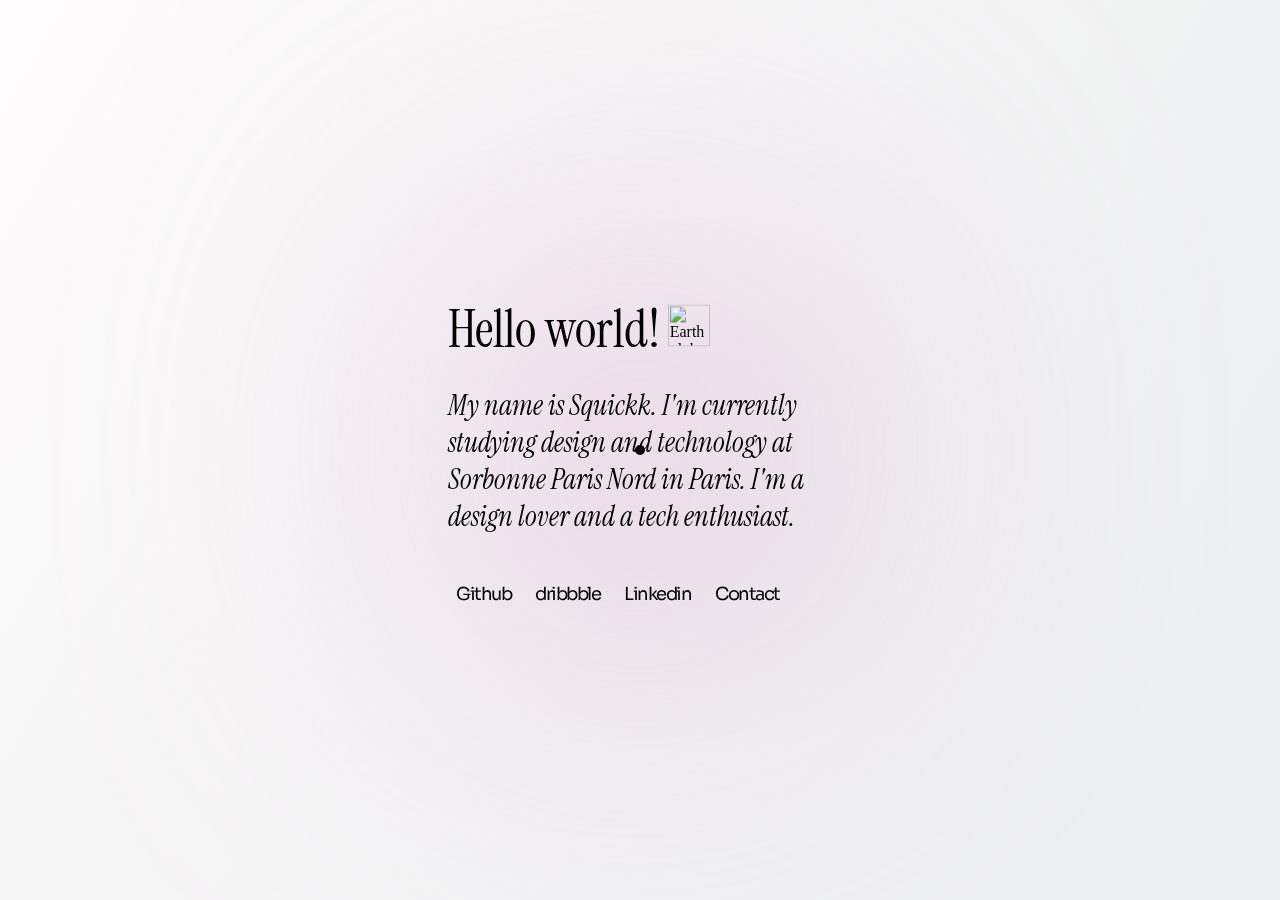
==== index.html @ 09679588 "revamp homepage plus quali" ====
<html lang="fr">

<head>
    <meta charset="utf-8">
    <title>About me</title>
    <meta name="author" content="Ramzi">
    <meta name="description" content="Mon protfolio">
    <link rel="icon" type="image/x-icon" href="img/favicon.ico">
    <link rel="stylesheet" href="styles/index.css">
    <link rel="stylesheet" href="styles/cursor.css">
    <link rel="stylesheet" type="text/css" href="https://unpkg.com/@phosphor-icons/web@2.1.1/src/bold/style.css" />
</head>

<body>
    <!--Cursor Part-->
    <div class="cursor-outer"></div>
    <div class="cursor-inner"></div>
    <script src="/js/cursor.js"></script>

    <div class=container>

        <div class="hello">
            <div class="world">
                <h1>Hello world!</h1>
                <img class="globe_emoji" src="img/globe.gif" alt="Earth globe in 3D rotating on itself">
            </div>
            <span class="paragraph">
                <p>
                    My name is Squickk. I'm currently studying design and technology at Sorbonne Paris Nord in Paris. I'm a design
                    lover and a tech enthusiast.
                </p>
            </span>
        </div>

        <div class="links">
            <a class="button github" target="_blank" rel="noopener noreferrer" href="https://dribbble.com/squickk">
                <i class="ph ph-github-logo" style="color: rgb(0, 0, 0); font-size: 24px;"></i>
                <span>Github</span>
            </a>
            <a class="button dribbble" target="_blank" rel="noopener noreferrer" href="https://dribbble.com/squickk">
                <i class="ph ph-dribbble-logo" style="color: rgb(255, 30, 175); font-size: 24px;"></i>
                <span>dribbble</span>
            </a>
            <a class="button linkedin" target="_blank" rel="noopener noreferrer"
                href="https://www.linkedin.com/in/i-663436272/">
                <i class="ph ph-linkedin-logo" style="color: rgb(40, 0, 170); font-size: 24px;"></i>
                <span>Linkedin</span>
            </a>
            <a class="button mail" target="_blank" rel="noopener noreferrer" href="mailto:ramzi.idir@proton.me">
                <i class="ph ph-at" style="color: rgb(255, 90, 30); font-size: 24px;"></i>
                <span>Contact</span>
            </a>
        </div>


        <!-- Buttons blocked for test
        <div class=stack_buttons>
            <div class="first_row">
                <a class="button github" target="_blank" rel="noopener noreferrer" href="https://github.com/buchtioof/">
                    <i class="ph ph-github-logo" style="color: rgb(255, 255, 255); font-size: 32px;"></i>
                    <span>Github</span>
                </a>
                <a class="button dribbble" target="_blank" rel="noopener noreferrer"
                    href="https://dribbble.com/squickk">
                    <i class="ph ph-dribbble-logo" style="color: rgb(255, 30, 175); font-size: 32px;"></i>
                    <span>dribbble</span>
                </a>
                <a class="button mail" target="_blank" rel="noopener noreferrer" href="mailto:ramzi.idir@proton.me">
                    <i class="ph ph-at" style="color: rgb(255, 90, 30); font-size: 32px;"></i>
                    <span>Mail</span>
                </a>
            </div>
            <div class="second_row">
                <a class="button linkedin" target="_blank" rel="noopener noreferrer"
                    href="https://www.linkedin.com/in/i-663436272/">
                    <i class="ph ph-linkedin-logo" style="color: rgb(40, 0, 170); font-size: 32px;"></i>
                    <span>Linkedin</span>
                </a>
                <a class="button curriculum" target="_blank" rel="noopener noreferrer" href="curriculum.html">
                    <i class="ph ph-identification-card" style="color: rgb(50, 140, 0); font-size: 32px;"></i>
                    <span>CV (In Work)</span>
                </a>
            </div>
            <a class="footer_text" href="https://github.com/buchtioof/aboutme">Source code and credits can be found
                right here.</a>
        </div>
        -->
    </div>


    <script src="https://unpkg.com/@phosphor-icons/web@2.1.1"></script>


</body>

</html>
---- styles/index.css ----
@import url(https://fonts.googleapis.com/css?family=Instrument+Serif:regular,italic);
@import url(https://fonts.googleapis.com/css?family=Sora:100,200,300,regular,500,600,700,800);

/* Reset and color page */

body,
h1,
p,
span {
	padding: 0%;
	margin: 0%;
	left: 0px;
	top: 0px;
}

body {
	background-color: rgba(255, 252, 249, 1);
}

/* Content settings */

body {
    background-image: linear-gradient(120deg, #fdfbfb 0%, #ebedee 100%);
}

h1 {
	color: rgba(0, 0, 0, 1);
	font-family: Instrument Serif;
	font-style: normal;
	font-weight: 200;
	text-align: left;
	font-size: 52px;
	letter-spacing: 0;
}

p {
	color: rgba(0, 0, 0, 1);
	font-family: Instrument Serif;
	font-style: italic;
	font-weight: 400;
	text-align: left;
	font-size: 28px;
}

a {
	text-decoration: none;
	font-family: Sora;
	font-style: normal;
	font-weight: 400;
	text-align: center;
	font-size: 18px;
	letter-spacing: -1.5px;
}

/* Content styling */

.container {
	position: relative;
	top: 50%;
	left: 50%;
	transform: translate(-50%, -50%);
	width: 30%;
	height: fit-content;
	display: flex;
	flex-direction: column;
	justify-content: center;
	align-items: center;
	gap: 48px;
}

.hello {
	position: relative;
	width: 100%;
	height: fit-content;
	display: flex;
	flex-direction: column;
	justify-content: start;
	align-items: start;
	gap: 24px;
}

.world {
	position: relative;
	width: 100%;
	height: fit-content;
	display: flex;
	flex-direction: row;
	justify-content: start;
	column-gap: 2%;
	align-items: baseline;
}

/* Resize mini earth*/
.globe_emoji {
	width: 42px;
	height: 42px;
}

.paragraph {
	width: fit-content;
	height: auto;
}

.links{
	position: relative;
	width: 100%;
	height: fit-content;
	display: flex;
	flex-direction: row;
	justify-content: start;
	gap: 16px;
}

.button {
	color: rgba(0, 0, 0, 1);
	transition: all .5s;
	width: fit-content;
	height: fit-content;
	display: flex;
	flex-direction: row;
	gap: 8px;
	justify-content: center;
	align-items: center;
}

.button:hover{
	transform:translateY(10px) scale(1.2);
	padding: 0 20px;
}

.github:hover {
	color: rgb(0, 0, 0);
}

.dribbble:hover {
	color: rgb(255, 30, 175);
}

.mail:hover {
	color: rgb(255, 90, 30);
}

.linkedin:hover {
	color: rgb(40, 0, 170);
}

.curriculum:hover {
	color: rgb(50, 140, 0);
}
/* TEST

.stack_buttons {
	width: 110%;
	height: fit-content;
	display: flex;
	flex-direction: column;
	gap: 24px;
	justify-content: center;
	align-items: center;
}

.first_row {
	width: 100%;
	height: fit-content;
	display: flex;
	flex-direction: row;
	justify-content: space-between;
	align-items: center;
}

.second_row {
	width: 100%;
	height: fit-content;
	display: flex;
	flex-direction: row;
	justify-content: space-around;
	align-items: center;
}

.footer_text{
	color: rgb(0, 0, 0);
	font-family: Sora;
	font-size: 16px;
	font-weight: 200;
	letter-spacing: -0.5px;
}

.footer_text:hover{
	text-decoration: underline;
}

 Button design in test

.button {
	padding: 18px;
	border-radius: 18px;
	width: fit-content;
	height: fit-content;
	display: flex;
	flex-direction: row;
	gap: 12px;
	justify-content: center;
	align-items: center;
}

.github {
	background: linear-gradient(rgb(156, 153, 169) 0%, rgb(73, 70, 83) 100%);
	color: rgb(255, 255, 255);
}

.dribbble {
	background: linear-gradient(rgb(255, 213, 243) 0%, rgb(255, 163, 229) 100%);
	color: rgb(255, 30, 175);
}

.mail {
	background: linear-gradient(rgb(255, 233, 213) 0%, rgb(255, 189, 128) 100%);
	color: rgb(255, 90, 30);
}

.linkedin {
	background: linear-gradient(rgb(223, 219, 255) 0%, rgb(138, 122, 255) 100%);
	color: rgb(40, 0, 170);
}

.curriculum {
	background: linear-gradient(rgb(214, 255, 213) 0%, rgb(140, 255, 138) 100%);
	color: rgb(50, 140, 0);
}

*/
---- styles/cursor.css ----
[class^="cursor"] {
    position: fixed;
    top: 50%;
    left: 50%;
    transform: translate(-50%, -50%);
    border-radius: 50%;
    pointer-events: none;
}

.cursor-inner {
    z-index: 9999;
    width: 10px;
    height: 10px;
    background: #000;
}

.cursor-outer {
    z-index: 0;
    width: 300px;
    height: 300px;
    background: linear-gradient(-20deg, #7028e4 0%, #e5b2ca 100%);
    background-size: 400% 400%;
    filter: blur(200px);
    -webkit-animation: AnimationName 5s ease infinite;
    -moz-animation: AnimationName 5s ease infinite;
    animation: AnimationName 5s ease infinite;
    transition: all .2s ease-out;
}

@-webkit-keyframes AnimationName {
    0% {
        background-position: 0% 50%
    }

    50% {
        background-position: 100% 50%
    }

    100% {
        background-position: 0% 50%
    }
}

@-moz-keyframes AnimationName {
    0% {
        background-position: 0% 50%
    }

    50% {
        background-position: 100% 50%
    }

    100% {
        background-position: 0% 50%
    }
}

@keyframes AnimationName {
    0% {
        background-position: 0% 50%
    }

    50% {
        background-position: 100% 50%
    }

    100% {
        background-position: 0% 50%
    }
}

#navitem:hover~.cursor-outer {
    width: 90px;
    height: 90px;
    background: #000;
    mix-blend-mode: difference;
}

.content:hover~.cursor-outer {
    opacity: 0;
}

body,
button,
a,
h1,
p,
img {
    cursor: none;
}
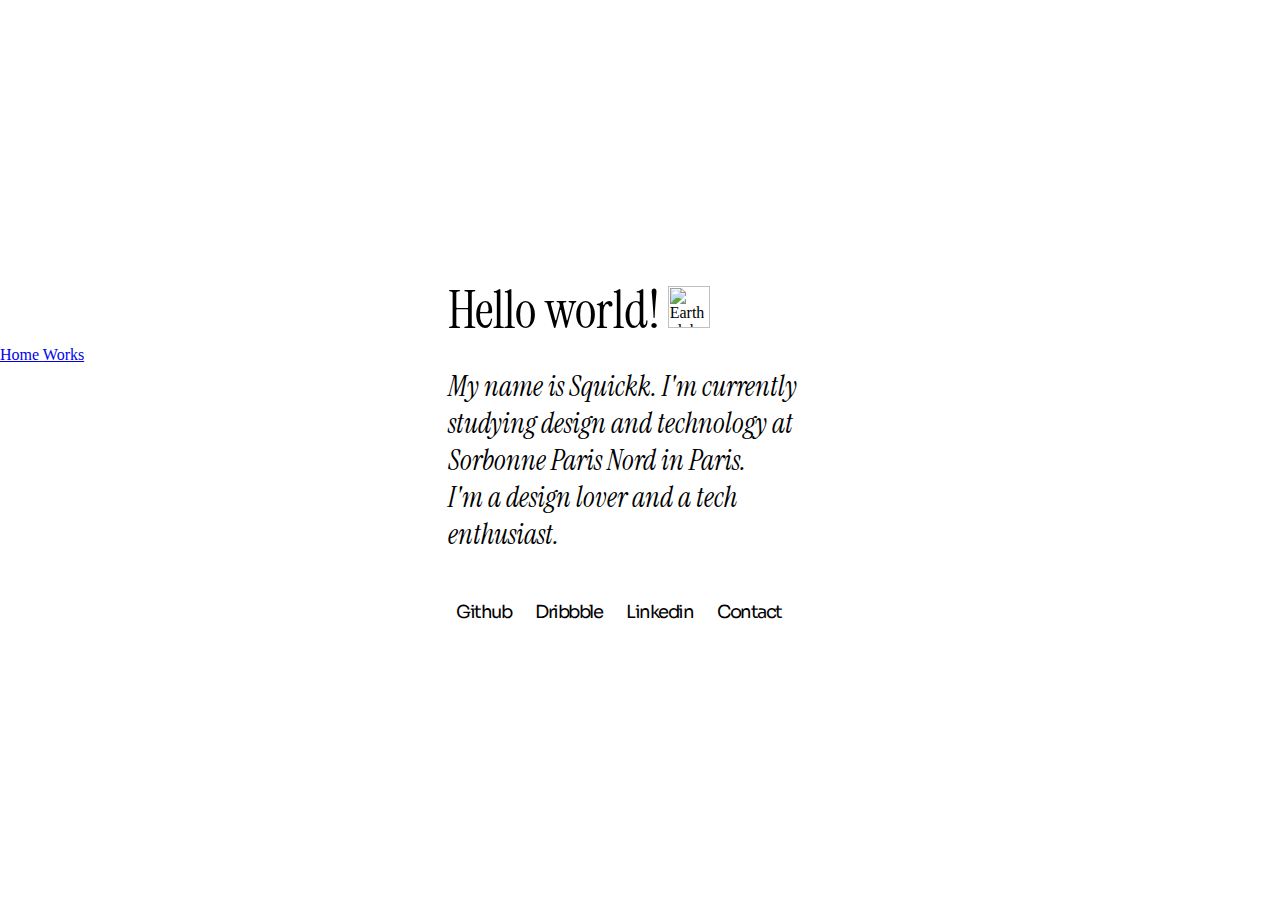
==== commit c9c7674b: "update url" ====
--- a/index.html
+++ b/index.html
@@ -5,91 +5,81 @@
     <title>About me</title>
     <meta name="author" content="Ramzi">
     <meta name="description" content="Mon protfolio">
-    <link rel="icon" type="image/x-icon" href="img/favicon.ico">
-    <link rel="stylesheet" href="styles/index.css">
-    <link rel="stylesheet" href="styles/cursor.css">
+    <link rel="icon" type="image/x-icon" href="/img/favicon.ico">
+    <link rel="stylesheet" href="/styles/index.css">
+    <link rel="stylesheet" href="/styles/library/cursor.css">
+    <link rel="stylesheet" href="/styles/library/navbar.css">
     <link rel="stylesheet" type="text/css" href="https://unpkg.com/@phosphor-icons/web@2.1.1/src/bold/style.css" />
 </head>
 
 <body>
-    <!--Cursor Part-->
+    <!-- Cursor divs -->
     <div class="cursor-outer"></div>
     <div class="cursor-inner"></div>
-    <script src="/js/cursor.js"></script>
+    <!-- Cursor divs -->
 
+    <!-- Root container using flex -->
     <div class=container>
-
+        <!-- Flex for paragraphs -->
         <div class="hello">
+            <!-- div using different font size and row flex-->
             <div class="world">
                 <h1>Hello world!</h1>
-                <img class="globe_emoji" src="img/globe.gif" alt="Earth globe in 3D rotating on itself">
+                <img class="globe_emoji" src="/img/globe.gif" alt="Earth globe in 3D rotating on itself">
             </div>
             <span class="paragraph">
                 <p>
-                    My name is Squickk. I'm currently studying design and technology at Sorbonne Paris Nord in Paris. I'm a design
-                    lover and a tech enthusiast.
+                    My name is Squickk. I'm currently studying design and technology at <a class="p_link" target="_blank" rel="noopener noreferrer" href="https://www.univ-spn.fr/">Sorbonne Paris Nord</a> in Paris.<br>
+                    I'm a design lover and a tech enthusiast.
                 </p>
             </span>
         </div>
 
+        <!-- Flex for links below intro paragraph -->
         <div class="links">
-            <a class="button github" target="_blank" rel="noopener noreferrer" href="https://dribbble.com/squickk">
-                <i class="ph ph-github-logo" style="color: rgb(0, 0, 0); font-size: 24px;"></i>
+            <a class="button github" target="_blank" rel="noopener noreferrer" href="https://github.com/buchtioof">
+                <i class="ph ph-github-logo" style="color: var(--github-color); font-size: 24px;"></i>
                 <span>Github</span>
             </a>
             <a class="button dribbble" target="_blank" rel="noopener noreferrer" href="https://dribbble.com/squickk">
-                <i class="ph ph-dribbble-logo" style="color: rgb(255, 30, 175); font-size: 24px;"></i>
-                <span>dribbble</span>
+                <i class="ph ph-dribbble-logo" style="color: var(--dribbble-color); font-size: 24px;"></i>
+                <span>Dribbble</span>
             </a>
             <a class="button linkedin" target="_blank" rel="noopener noreferrer"
-                href="https://www.linkedin.com/in/i-663436272/">
-                <i class="ph ph-linkedin-logo" style="color: rgb(40, 0, 170); font-size: 24px;"></i>
+                href="https://www.linkedin.com/in/i-663436272">
+                <i class="ph ph-linkedin-logo" style="color: var(--linkedin-color); font-size: 24px;"></i>
                 <span>Linkedin</span>
             </a>
             <a class="button mail" target="_blank" rel="noopener noreferrer" href="mailto:ramzi.idir@proton.me">
-                <i class="ph ph-at" style="color: rgb(255, 90, 30); font-size: 24px;"></i>
+                <i class="ph ph-at" style="color: var(--contact-color); font-size: 24px;"></i>
                 <span>Contact</span>
             </a>
         </div>
-
-
-        <!-- Buttons blocked for test
-        <div class=stack_buttons>
-            <div class="first_row">
-                <a class="button github" target="_blank" rel="noopener noreferrer" href="https://github.com/buchtioof/">
-                    <i class="ph ph-github-logo" style="color: rgb(255, 255, 255); font-size: 32px;"></i>
-                    <span>Github</span>
-                </a>
-                <a class="button dribbble" target="_blank" rel="noopener noreferrer"
-                    href="https://dribbble.com/squickk">
-                    <i class="ph ph-dribbble-logo" style="color: rgb(255, 30, 175); font-size: 32px;"></i>
-                    <span>dribbble</span>
-                </a>
-                <a class="button mail" target="_blank" rel="noopener noreferrer" href="mailto:ramzi.idir@proton.me">
-                    <i class="ph ph-at" style="color: rgb(255, 90, 30); font-size: 32px;"></i>
-                    <span>Mail</span>
-                </a>
-            </div>
-            <div class="second_row">
-                <a class="button linkedin" target="_blank" rel="noopener noreferrer"
-                    href="https://www.linkedin.com/in/i-663436272/">
-                    <i class="ph ph-linkedin-logo" style="color: rgb(40, 0, 170); font-size: 32px;"></i>
-                    <span>Linkedin</span>
-                </a>
-                <a class="button curriculum" target="_blank" rel="noopener noreferrer" href="curriculum.html">
-                    <i class="ph ph-identification-card" style="color: rgb(50, 140, 0); font-size: 32px;"></i>
-                    <span>CV (In Work)</span>
-                </a>
-            </div>
-            <a class="footer_text" href="https://github.com/buchtioof/aboutme">Source code and credits can be found
-                right here.</a>
-        </div>
-        -->
     </div>
 
+    <div class="navbar">
+        <a href="/">
+            <i class="ph-fill ph-house" style="color: var(--navicons-home); font-size: 24px;"></i>
+            <span>Home</span>
+        </a>
+        <a href="/work">
+            <i class="ph-bold ph-paint-brush" style="color: var(--navicons-color); font-size: 24px;"></i>
+            <span>Works</span>
+        </a>
+        <a id="theme-toggle" class="icon-only">
+            <i class="ph-bold ph-sun" id="icon-sun" style="color: var(--navicons-color); font-size: 24px;"></i>
+            <i class="ph-bold ph-moon" id="icon-moon" style="color: var(--navicons-color); font-size: 24px;"></i>
+        </a> <!-- Bouton icône seule -->
+    </div>
 
+    <!-- Scripts zone -->
+    <!-- Phosphor icons -->
     <script src="https://unpkg.com/@phosphor-icons/web@2.1.1"></script>
-
+    <!-- Cursor custom -->
+    <script src="/js/cursor.js"></script>
+    <!-- Color scheme modifier -->
+    <script src="/js/scheme.js"></script>
+    <!-- Scripts zone -->
 
 </body>
 
--- a/styles/index.css
+++ b/styles/index.css
@@ -1,5 +1,8 @@
 @import url(https://fonts.googleapis.com/css?family=Instrument+Serif:regular,italic);
 @import url(https://fonts.googleapis.com/css?family=Sora:100,200,300,regular,500,600,700,800);
+@import url("/styles/library/scheme.css");
+
+/* CSS for index page */
 
 /* Reset and color page */
 
@@ -14,17 +17,14 @@
 }
 
 body {
-	background-color: rgba(255, 252, 249, 1);
+	background: var(--background);
+	color: var(--monochrome);
+	transition: background 0.3s, color 0.3s; /* Pour une transition douce */
 }
 
 /* Content settings */
 
-body {
-    background-image: linear-gradient(120deg, #fdfbfb 0%, #ebedee 100%);
-}
-
 h1 {
-	color: rgba(0, 0, 0, 1);
 	font-family: Instrument Serif;
 	font-style: normal;
 	font-weight: 200;
@@ -34,7 +34,6 @@
 }
 
 p {
-	color: rgba(0, 0, 0, 1);
 	font-family: Instrument Serif;
 	font-style: italic;
 	font-weight: 400;
@@ -42,7 +41,22 @@
 	font-size: 28px;
 }
 
-a {
+.p_link {
+	color: var(--monochrome);;
+	font-family: Instrument Serif;
+	font-style: italic;
+	font-weight: 400;
+	text-align: left;
+	font-size: 28px;
+	text-decoration: none;
+	transition: all .5s;
+}
+
+.p_link:hover {
+	text-decoration: underline;
+}
+
+.button {
 	text-decoration: none;
 	font-family: Sora;
 	font-style: normal;
@@ -112,7 +126,7 @@
 }
 
 .button {
-	color: rgba(0, 0, 0, 1);
+	color: var(--monochrome);
 	transition: all .5s;
 	width: fit-content;
 	height: fit-content;
@@ -129,103 +143,21 @@
 }
 
 .github:hover {
-	color: rgb(0, 0, 0);
+	color: var(--monochrome);
 }
 
 .dribbble:hover {
-	color: rgb(255, 30, 175);
+	color: var(--dribbble-color)
 }
 
 .mail:hover {
-	color: rgb(255, 90, 30);
+	color: var(--contact-color);
 }
 
 .linkedin:hover {
-	color: rgb(40, 0, 170);
+	color: var(--linkedin-color);
 }
 
 .curriculum:hover {
 	color: rgb(50, 140, 0);
-}
-/* TEST
-
-.stack_buttons {
-	width: 110%;
-	height: fit-content;
-	display: flex;
-	flex-direction: column;
-	gap: 24px;
-	justify-content: center;
-	align-items: center;
-}
-
-.first_row {
-	width: 100%;
-	height: fit-content;
-	display: flex;
-	flex-direction: row;
-	justify-content: space-between;
-	align-items: center;
-}
-
-.second_row {
-	width: 100%;
-	height: fit-content;
-	display: flex;
-	flex-direction: row;
-	justify-content: space-around;
-	align-items: center;
-}
-
-.footer_text{
-	color: rgb(0, 0, 0);
-	font-family: Sora;
-	font-size: 16px;
-	font-weight: 200;
-	letter-spacing: -0.5px;
-}
-
-.footer_text:hover{
-	text-decoration: underline;
-}
-
- Button design in test
-
-.button {
-	padding: 18px;
-	border-radius: 18px;
-	width: fit-content;
-	height: fit-content;
-	display: flex;
-	flex-direction: row;
-	gap: 12px;
-	justify-content: center;
-	align-items: center;
-}
-
-.github {
-	background: linear-gradient(rgb(156, 153, 169) 0%, rgb(73, 70, 83) 100%);
-	color: rgb(255, 255, 255);
-}
-
-.dribbble {
-	background: linear-gradient(rgb(255, 213, 243) 0%, rgb(255, 163, 229) 100%);
-	color: rgb(255, 30, 175);
-}
-
-.mail {
-	background: linear-gradient(rgb(255, 233, 213) 0%, rgb(255, 189, 128) 100%);
-	color: rgb(255, 90, 30);
-}
-
-.linkedin {
-	background: linear-gradient(rgb(223, 219, 255) 0%, rgb(138, 122, 255) 100%);
-	color: rgb(40, 0, 170);
-}
-
-.curriculum {
-	background: linear-gradient(rgb(214, 255, 213) 0%, rgb(140, 255, 138) 100%);
-	color: rgb(50, 140, 0);
-}
-
-*/+}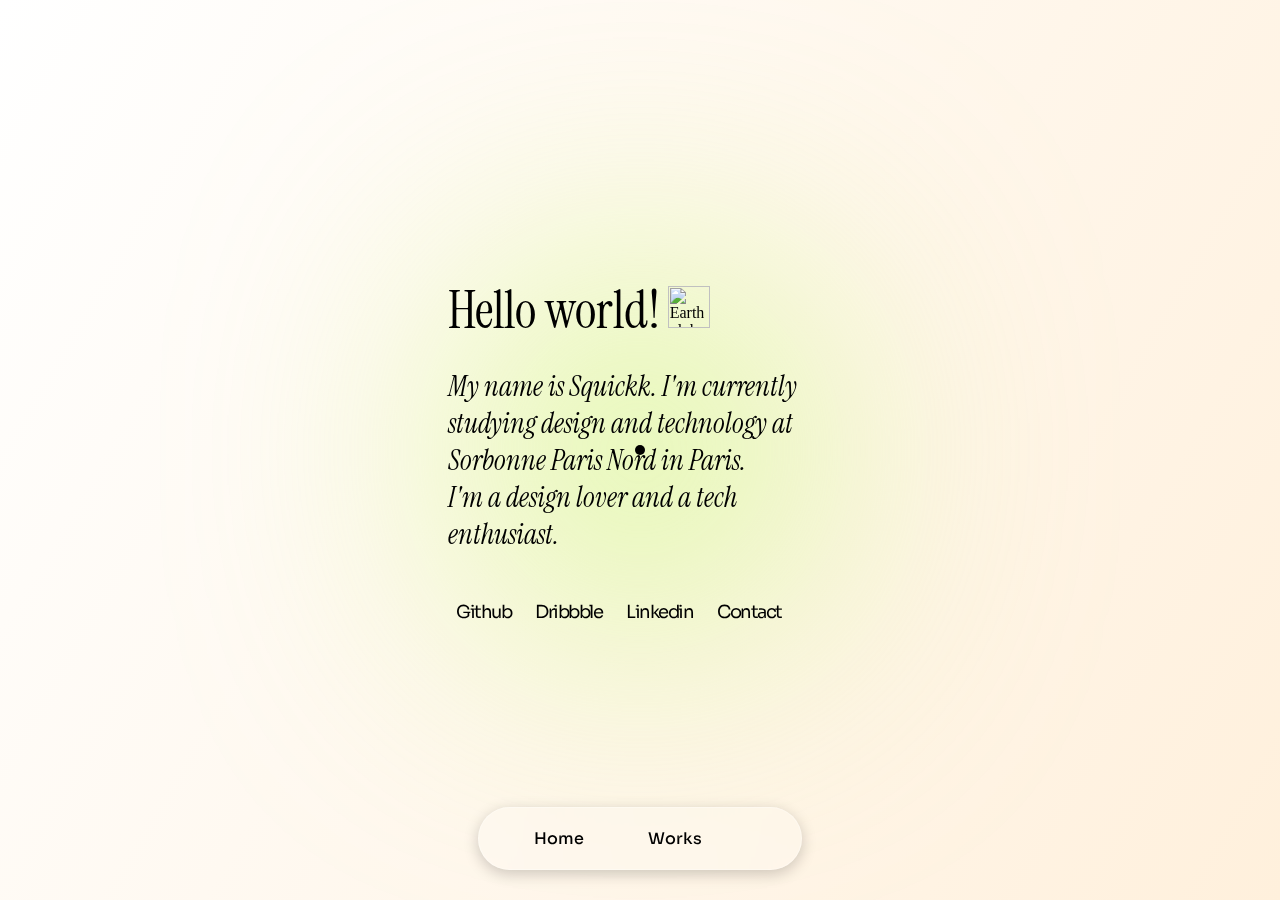
==== commit 92d8cb73: "petite modifs sur la navbar + couleurs" ====
--- a/index.html
+++ b/index.html
@@ -38,20 +38,20 @@
         <!-- Flex for links below intro paragraph -->
         <div class="links">
             <a class="button github" target="_blank" rel="noopener noreferrer" href="https://github.com/buchtioof">
-                <i class="ph ph-github-logo" style="color: var(--github-color); font-size: 24px;"></i>
+                <i class="ph-bold ph-github-logo" style="color: var(--github-color); font-size: 24px;"></i>
                 <span>Github</span>
             </a>
             <a class="button dribbble" target="_blank" rel="noopener noreferrer" href="https://dribbble.com/squickk">
-                <i class="ph ph-dribbble-logo" style="color: var(--dribbble-color); font-size: 24px;"></i>
+                <i class="ph-bold ph-dribbble-logo" style="color: var(--dribbble-color); font-size: 24px;"></i>
                 <span>Dribbble</span>
             </a>
             <a class="button linkedin" target="_blank" rel="noopener noreferrer"
                 href="https://www.linkedin.com/in/i-663436272">
-                <i class="ph ph-linkedin-logo" style="color: var(--linkedin-color); font-size: 24px;"></i>
+                <i class="ph-bold ph-linkedin-logo" style="color: var(--linkedin-color); font-size: 24px;"></i>
                 <span>Linkedin</span>
             </a>
             <a class="button mail" target="_blank" rel="noopener noreferrer" href="mailto:ramzi.idir@proton.me">
-                <i class="ph ph-at" style="color: var(--contact-color); font-size: 24px;"></i>
+                <i class="ph-bold ph-at" style="color: var(--contact-color); font-size: 24px;"></i>
                 <span>Contact</span>
             </a>
         </div>
--- a/styles/index.css
+++ b/styles/index.css
@@ -159,5 +159,5 @@
 }
 
 .curriculum:hover {
-	color: rgb(50, 140, 0);
+	color: #328c00;
 }--- a/styles/library/cursor.css
+++ b/styles/library/cursor.css
@@ -0,0 +1,90 @@
+[class^="cursor"] {
+    position: fixed;
+    top: 50%;
+    left: 50%;
+    transform: translate(-50%, -50%);
+    border-radius: 50%;
+    pointer-events: none;
+}
+
+.cursor-inner {
+    z-index: 9999;
+    width: 10px;
+    height: 10px;
+    background: var(--monochrome);
+}
+
+.cursor-outer {
+    z-index: 0;
+    width: 300px;
+    height: 300px;
+    background: var(--cursor-blur);
+    background-size: 400% 400%;
+    filter: blur(150px);
+    -webkit-animation: Cursormove 5s ease infinite;
+    -moz-animation: Cursormove 5s ease infinite;
+    animation: Cursormove 5s ease infinite;
+    transition: all .2s ease-out;
+}
+
+@-webkit-keyframes Cursormove {
+    0% {
+        background-position: 0% 50%
+    }
+
+    50% {
+        background-position: 100% 50%
+    }
+
+    100% {
+        background-position: 0% 50%
+    }
+}
+
+@-moz-keyframes Cursormove {
+    0% {
+        background-position: 0% 50%
+    }
+
+    50% {
+        background-position: 100% 50%
+    }
+
+    100% {
+        background-position: 0% 50%
+    }
+}
+
+@keyframes Cursormove {
+    0% {
+        background-position: 0% 50%
+    }
+
+    50% {
+        background-position: 100% 50%
+    }
+
+    100% {
+        background-position: 0% 50%
+    }
+}
+
+#navitem:hover~.cursor-outer {
+    width: 90px;
+    height: 90px;
+    background: #000000;
+    mix-blend-mode: difference;
+}
+
+.content:hover~.cursor-outer {
+    opacity: 0;
+}
+
+body,
+button,
+a,
+h1,
+p,
+img {
+    cursor: none;
+}--- a/styles/library/navbar.css
+++ b/styles/library/navbar.css
@@ -0,0 +1,45 @@
+.navbar {
+    position: fixed;
+    bottom: 30px;
+    left: 50%;
+    transform: translateX(-50%);
+    background: rgba(255, 255, 255, 0.2);
+    backdrop-filter: blur(10px);
+    -webkit-backdrop-filter: blur(10px);
+    border-radius: 99px;
+    padding: 10px 20px;
+    display: inline-block;
+    box-shadow: 0 4px 15px rgba(0, 0, 0, 0.2);
+    border: 1px solid rgba(255, 255, 255, 0.3);
+}
+
+.navbar a {
+    color: var(--monochrome);
+    font-family: "Sora";
+    font-weight: 500;
+    text-align: center;
+    text-decoration: none;
+    margin: 0 10px;
+    display: inline-flex;
+    align-items: center;
+    padding: 10px 15px;
+    border-radius: 99px;
+    transition: 0.2s ease-out;
+}
+
+.navbar a i {
+    margin-right: 10px;
+}
+
+.navbar a.icon-only i {
+    margin-right: 0;
+}
+
+.navbar a:hover {
+    background: rgba(255, 255, 255, 0.24);
+    border-radius: 99px;
+    box-shadow: 0 0px 20px rgba(70, 70, 70, 0.1);
+    backdrop-filter: blur(8px);
+    -webkit-backdrop-filter: blur(8px);
+    transform: scale(1.05);
+}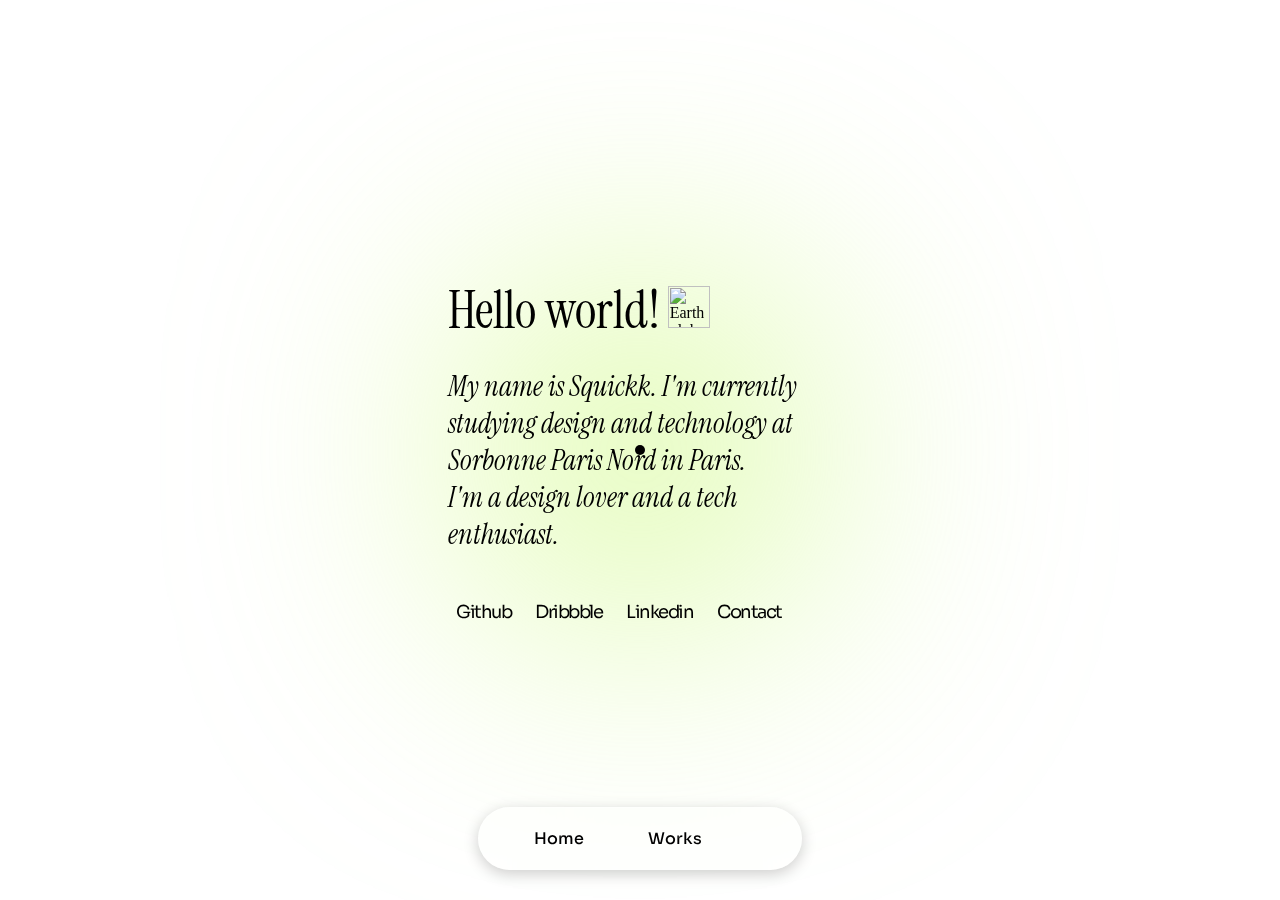
==== commit 1bc08f12: "Favicon + Commentaires en plus + transi foireuse réglée" ====
--- a/index.html
+++ b/index.html
@@ -5,7 +5,8 @@
     <title>About me</title>
     <meta name="author" content="Ramzi">
     <meta name="description" content="Mon protfolio">
-    <link rel="icon" type="image/x-icon" href="/img/favicon.ico">
+    <meta name="robots" content="noindex">
+    <link rel="icon" type="image/x-icon" href="/favicon.ico">
     <link rel="stylesheet" href="/styles/index.css">
     <link rel="stylesheet" href="/styles/library/cursor.css">
     <link rel="stylesheet" href="/styles/library/navbar.css">
@@ -38,19 +39,23 @@
         <!-- Flex for links below intro paragraph -->
         <div class="links">
             <a class="button github" target="_blank" rel="noopener noreferrer" href="https://github.com/buchtioof">
+                <!-- Phosphor icon with his settings/color variable-->
                 <i class="ph-bold ph-github-logo" style="color: var(--github-color); font-size: 24px;"></i>
                 <span>Github</span>
             </a>
             <a class="button dribbble" target="_blank" rel="noopener noreferrer" href="https://dribbble.com/squickk">
+                <!-- Phosphor icon with his settings/color variable-->
                 <i class="ph-bold ph-dribbble-logo" style="color: var(--dribbble-color); font-size: 24px;"></i>
                 <span>Dribbble</span>
             </a>
             <a class="button linkedin" target="_blank" rel="noopener noreferrer"
                 href="https://www.linkedin.com/in/i-663436272">
+                <!-- Phosphor icon with his settings/color variable-->
                 <i class="ph-bold ph-linkedin-logo" style="color: var(--linkedin-color); font-size: 24px;"></i>
                 <span>Linkedin</span>
             </a>
             <a class="button mail" target="_blank" rel="noopener noreferrer" href="mailto:ramzi.idir@proton.me">
+                <!-- Phosphor icon with his settings/color variable-->
                 <i class="ph-bold ph-at" style="color: var(--contact-color); font-size: 24px;"></i>
                 <span>Contact</span>
             </a>
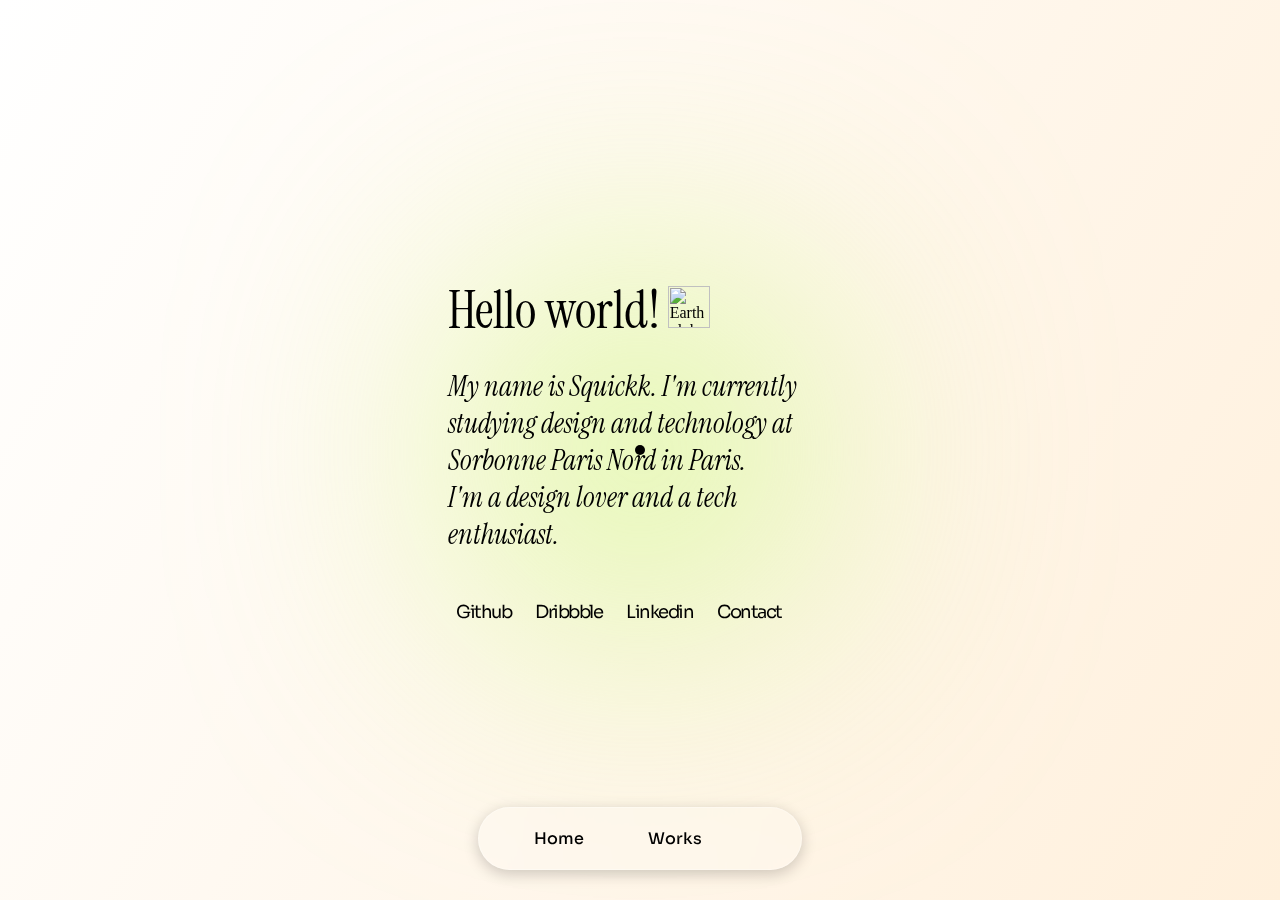
==== commit 15d545d3: "jsp ce auil ce passe" ====
--- a/index.html
+++ b/index.html
@@ -6,7 +6,7 @@
     <meta name="author" content="Ramzi">
     <meta name="description" content="Mon protfolio">
     <meta name="robots" content="noindex">
-    <link rel="icon" type="image/x-icon" href="/favicon.ico">
+    <link rel="icon" type="image/x-icon" href="/img/favicon.ico">
     <link rel="stylesheet" href="/styles/index.css">
     <link rel="stylesheet" href="/styles/library/cursor.css">
     <link rel="stylesheet" href="/styles/library/navbar.css">
@@ -39,23 +39,19 @@
         <!-- Flex for links below intro paragraph -->
         <div class="links">
             <a class="button github" target="_blank" rel="noopener noreferrer" href="https://github.com/buchtioof">
-                <!-- Phosphor icon with his settings/color variable-->
                 <i class="ph-bold ph-github-logo" style="color: var(--github-color); font-size: 24px;"></i>
                 <span>Github</span>
             </a>
             <a class="button dribbble" target="_blank" rel="noopener noreferrer" href="https://dribbble.com/squickk">
-                <!-- Phosphor icon with his settings/color variable-->
                 <i class="ph-bold ph-dribbble-logo" style="color: var(--dribbble-color); font-size: 24px;"></i>
                 <span>Dribbble</span>
             </a>
             <a class="button linkedin" target="_blank" rel="noopener noreferrer"
                 href="https://www.linkedin.com/in/i-663436272">
-                <!-- Phosphor icon with his settings/color variable-->
                 <i class="ph-bold ph-linkedin-logo" style="color: var(--linkedin-color); font-size: 24px;"></i>
                 <span>Linkedin</span>
             </a>
             <a class="button mail" target="_blank" rel="noopener noreferrer" href="mailto:ramzi.idir@proton.me">
-                <!-- Phosphor icon with his settings/color variable-->
                 <i class="ph-bold ph-at" style="color: var(--contact-color); font-size: 24px;"></i>
                 <span>Contact</span>
             </a>
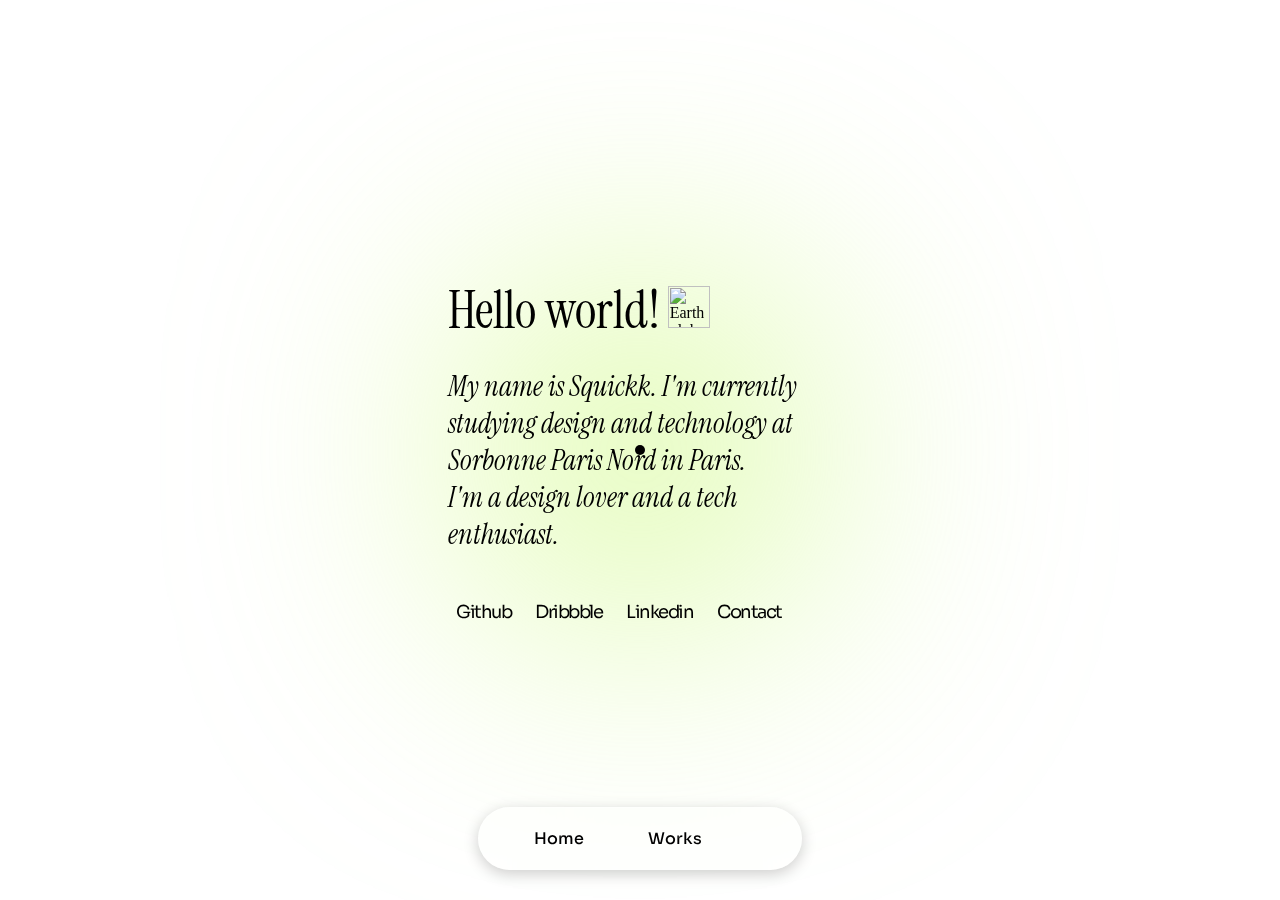
==== commit 983348d3: "rattrapage du bateau qui coule fort" ====
--- a/index.html
+++ b/index.html
@@ -6,7 +6,7 @@
     <meta name="author" content="Ramzi">
     <meta name="description" content="Mon protfolio">
     <meta name="robots" content="noindex">
-    <link rel="icon" type="image/x-icon" href="/img/favicon.ico">
+    <link rel="icon" type="image/x-icon" href="/favicon.ico">
     <link rel="stylesheet" href="/styles/index.css">
     <link rel="stylesheet" href="/styles/library/cursor.css">
     <link rel="stylesheet" href="/styles/library/navbar.css">
@@ -39,19 +39,23 @@
         <!-- Flex for links below intro paragraph -->
         <div class="links">
             <a class="button github" target="_blank" rel="noopener noreferrer" href="https://github.com/buchtioof">
+                <!-- Phosphor icon with his settings/color variable-->
                 <i class="ph-bold ph-github-logo" style="color: var(--github-color); font-size: 24px;"></i>
                 <span>Github</span>
             </a>
             <a class="button dribbble" target="_blank" rel="noopener noreferrer" href="https://dribbble.com/squickk">
+                <!-- Phosphor icon with his settings/color variable-->
                 <i class="ph-bold ph-dribbble-logo" style="color: var(--dribbble-color); font-size: 24px;"></i>
                 <span>Dribbble</span>
             </a>
             <a class="button linkedin" target="_blank" rel="noopener noreferrer"
                 href="https://www.linkedin.com/in/i-663436272">
+                <!-- Phosphor icon with his settings/color variable-->
                 <i class="ph-bold ph-linkedin-logo" style="color: var(--linkedin-color); font-size: 24px;"></i>
                 <span>Linkedin</span>
             </a>
             <a class="button mail" target="_blank" rel="noopener noreferrer" href="mailto:ramzi.idir@proton.me">
+                <!-- Phosphor icon with his settings/color variable-->
                 <i class="ph-bold ph-at" style="color: var(--contact-color); font-size: 24px;"></i>
                 <span>Contact</span>
             </a>
